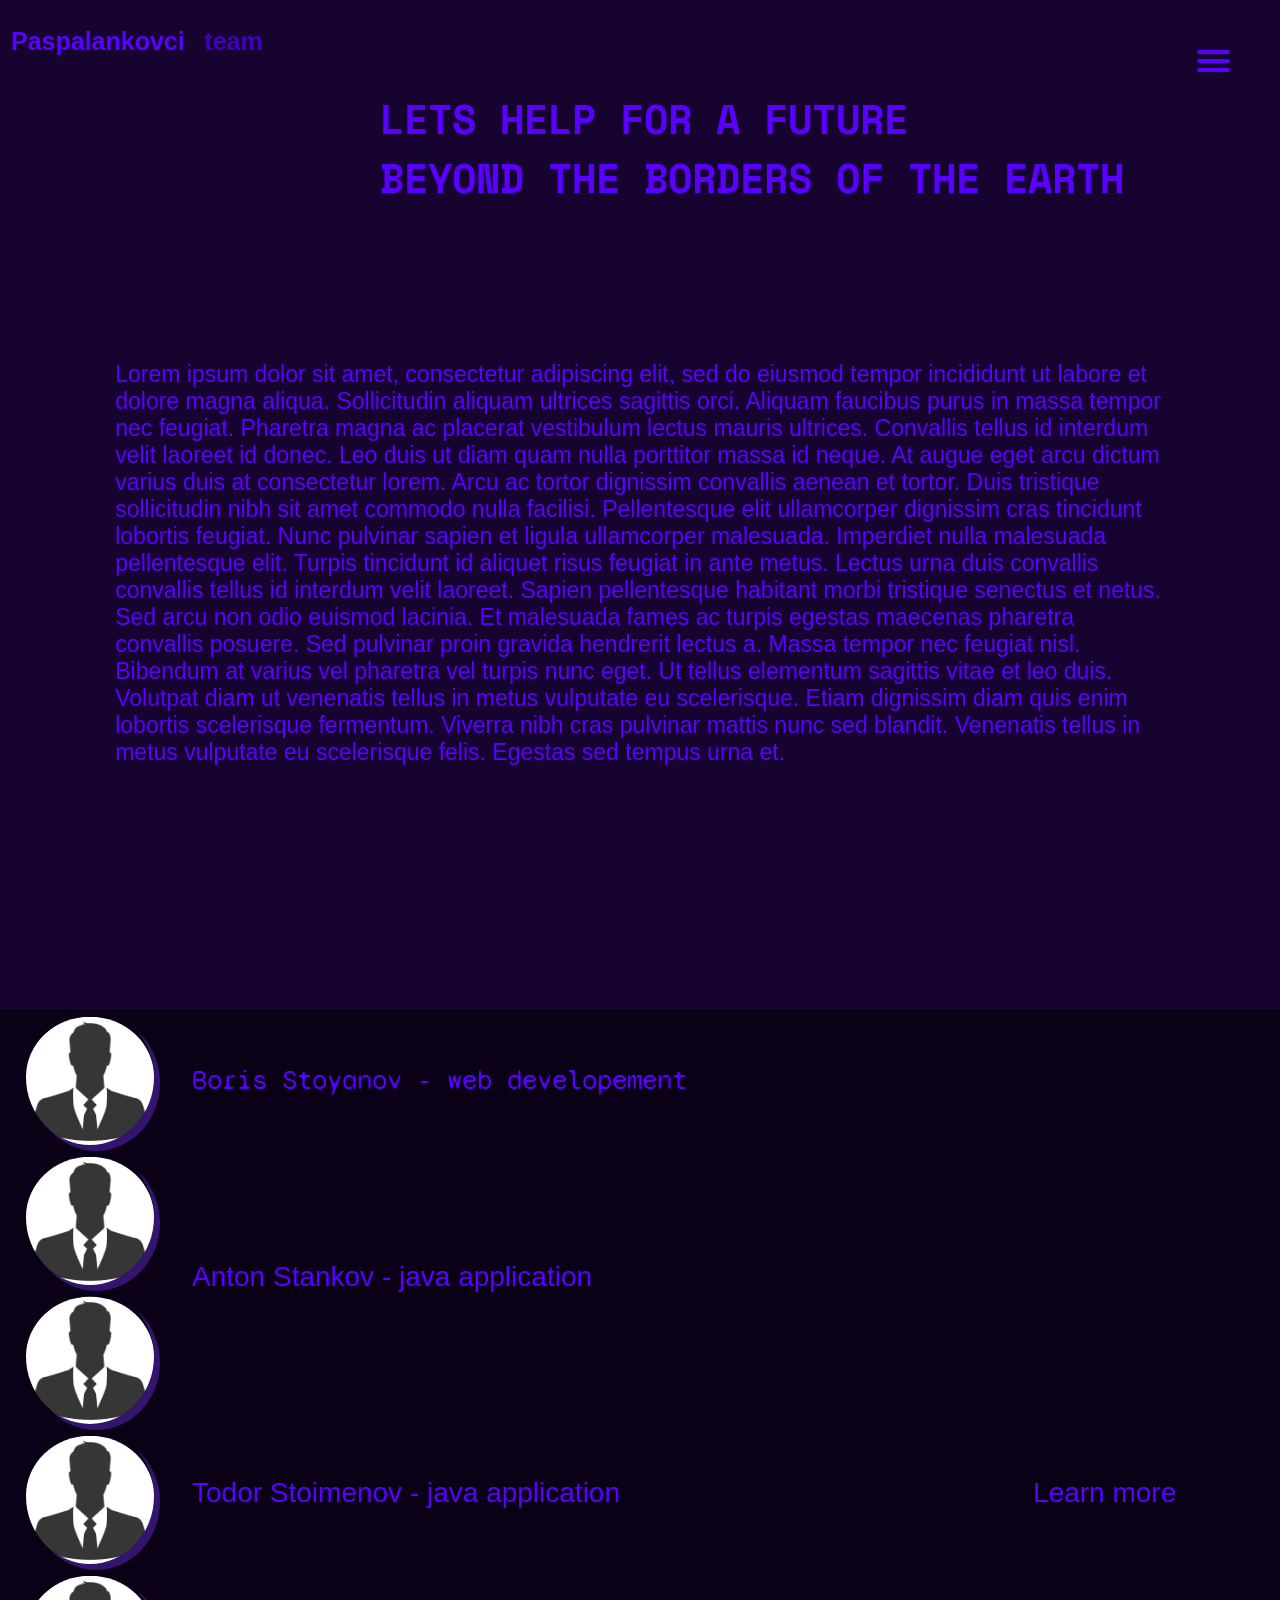
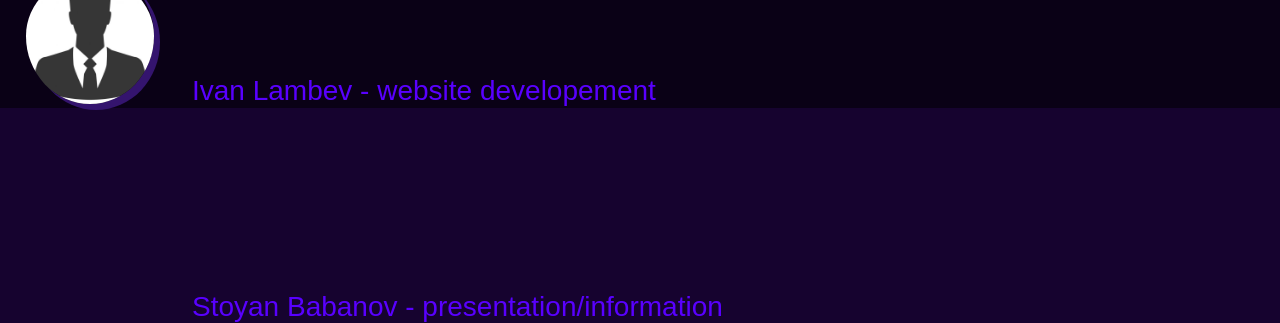
==== index.html @ 81187109 "den 1 raboteshto menu menu-home,about us,contacts:" ====
<!DOCTYPE html>
<html lang="en">
  <head>
    <meta charset="UTF-8" />
    <meta http-equiv="X-UA-Compatible" content="IE=edge" />
    <meta name="viewport" content="width=device-width, initial-scale=1.0" />
    <title>Main page</title>
    <link rel="stylesheet" href="css.css" />
  </head>

  <body style="background-color: rgb(22, 3, 47)">
    <nav role="navigation">
      <div id="menuToggle">
        <input type="checkbox" />
        <span></span>
        <span></span>
        <span></span>
        <ul id="menu">
          <a href="#">
            <li>Home</li>
          </a>

          <a href="about us.html">
            <li>About us</li>
          </a>
          <a href="contact_us.html">
            <li>Contacts</li>
          </a>
        </ul>
      </div>
    </nav>

    <h1 id="kr">Paspalankovci <a id="pospa">team</a></h1>
    <div style="height: 920px">
      <h2 class="krasivtext1">
        LETS HELP FOR A FUTURE <br />
        BEYOND THE BORDERS OF THE EARTH
      </h2>
      <p class="paragraph">
        Lorem ipsum dolor sit amet, consectetur adipiscing elit, sed do eiusmod
        tempor incididunt ut labore et dolore magna aliqua. Sollicitudin aliquam
        ultrices sagittis orci. Aliquam faucibus purus in massa tempor nec
        feugiat. Pharetra magna ac placerat vestibulum lectus mauris ultrices.
        Convallis tellus id interdum velit laoreet id donec. Leo duis ut diam
        quam nulla porttitor massa id neque. At augue eget arcu dictum varius
        duis at consectetur lorem. Arcu ac tortor dignissim convallis aenean et
        tortor. Duis tristique sollicitudin nibh sit amet commodo nulla
        facilisi. Pellentesque elit ullamcorper dignissim cras tincidunt
        lobortis feugiat. Nunc pulvinar sapien et ligula ullamcorper malesuada.
        Imperdiet nulla malesuada pellentesque elit. Turpis tincidunt id aliquet
        risus feugiat in ante metus. Lectus urna duis convallis convallis tellus
        id interdum velit laoreet. Sapien pellentesque habitant morbi tristique
        senectus et netus. Sed arcu non odio euismod lacinia. Et malesuada fames
        ac turpis egestas maecenas pharetra convallis posuere. Sed pulvinar
        proin gravida hendrerit lectus a. Massa tempor nec feugiat nisl.
        Bibendum at varius vel pharetra vel turpis nunc eget. Ut tellus
        elementum sagittis vitae et leo duis. Volutpat diam ut venenatis tellus
        in metus vulputate eu scelerisque. Etiam dignissim diam quis enim
        lobortis scelerisque fermentum. Viverra nibh cras pulvinar mattis nunc
        sed blandit. Venenatis tellus in metus vulputate eu scelerisque felis.
        Egestas sed tempus urna et.
      </p>
    </div>
    <div style="background-color: rgba(0, 0, 0, 0.534)">
      <div>
        <img src="images/test.jpg" alt="boris" class="snimki" />
        <p class="boris">Boris Stoyanov - web developement</p>
      </div>
      <div>
        <img src="images/test.jpg" alt="boris" class="snimki" />
        <p class="toni">Anton Stankov - java application</p>
      </div>
      <div>
        <img src="images/test.jpg" alt="boris" class="snimki" />
        <p class="toshko">
          Todor Stoimenov - java application
          <a class="aboutus1" href="about us.html">Learn more</a>
        </p>
      </div>
      <div>
        <img src="images/test.jpg" alt="boris" class="snimki" />
        <p class="ivan">Ivan Lambev - website developement</p>
      </div>
      <div>
        <img src="images/test.jpg" alt="boris" class="snimki" />
        <p class="stoqn">Stoyan Babanov - presentation/information</p>
      </div>
    </div>
  </body>
</html>
---- css.css ----
@import url("https://fonts.googleapis.com/css2?family=Space+Mono&family=Syne+Mono&display=swap");
.text1 {
  color: blue;
  position: center;
}
.paragraph {
  margin: 9%;
  padding-top: 3%;
  color: rgb(89, 0, 255);
  font-size: 23px;
}
#kr {
  padding-top: 0.8%;
  color: rgb(89, 0, 255);
  padding-left: 11px;
  font-size: 25px;
  font-family: -apple-system, BlinkMacSystemFont, "Segoe UI", Roboto, Oxygen,
    Ubuntu, Cantarell, "Open Sans", "Helvetica Neue", sans-serif;
  opacity: 100%;
}
#pospa {
  padding-left: 1%;
  font-size: 25px;
  font-family: -apple-system, BlinkMacSystemFont, "Segoe UI", Roboto, Oxygen,
    Ubuntu, Cantarell, "Open Sans", "Helvetica Neue", sans-serif;
  color: rgb(89, 0, 255);
  opacity: 65%;
}

.container {
  position: relative;
  text-align: center;
  color: rgb(255, 0, 0);
}
body {
  margin: 0;
  padding: 0;
  background: rgb(89, 0, 255) 0;
  color: #333333;
  font-family: "Roboto", sans-serif;
  overflow-x: hidden;
}

a {
  text-decoration: none !important;
  color: #232323;
  transition: color 0.3s ease;
}

a:hover {
  color: #ffffff;
}

#menuToggle {
  display: block;
  position: absolute;
  top: 50px;
  right: 50px;
  z-index: 1;
  -webkit-user-select: none;
  user-select: none;
}

#menuToggle input {
  display: block;
  width: 40px;
  height: 32px;
  position: absolute;
  top: -7px;
  left: -5px;
  cursor: pointer;
  opacity: 0;
  z-index: 2;
  -webkit-touch-callout: none;
}

#menuToggle span {
  display: block;
  width: 33px;
  height: 4px;
  margin-bottom: 5px;
  position: relative;
  background: rgb(89, 0, 255);
  border-radius: 3px;
  z-index: 1;
  transform-origin: 4px 0px;
  transition: "transform 0.5s cubic-bezier(0.77, 0.2, 0.05, 1.0)";
  background: " 0.5s cubic-bezier(0.77, 0.2, 0.05, 1.0)";
  opacity: "0.55s ease";
}

#menuToggle span:first-child {
  transform-origin: 0% 0%;
}

#menuToggle span:nth-last-child(2) {
  transform-origin: 0% 100%;
}

#menuToggle input:checked ~ span {
  opacity: 1;
  transform: rotate(45deg) translate(-2px, -1px);
  background: #232323;
}

#menuToggle input:checked ~ span:nth-last-child(3) {
  opacity: 0;
  transform: rotate(0deg) scale(0.2, 0.2);
}

#menuToggle input:checked ~ span:nth-last-child(2) {
  opacity: 1;
  transform: rotate(-45deg) translate(0, -1px);
}

#menu {
  position: absolute;
  width: 300px;
  margin: -100px 0 0 0;
  padding: 50px;
  padding-top: 125px;
  right: -100px;
  background: rgb(89, 0, 255);
  list-style-type: none;
  -webkit-font-smoothing: antialiased;
  transform-origin: 0% 0%;
  transform: translate(100%, 0);

  transition: transform 0.5s cubic-bezier(0.77, 0.2, 0.05, 1);
}

#menu li {
  padding: 10px 0;
  font-size: 22px;
}

#menuToggle input:checked ~ ul {
  transform: scale(1, 1);
  opacity: 1;
}
.krasivtext1 {
  position: relative;
  font-family: "Space Mono", monospace;
  color: rgb(89, 0, 255);
  font-size: 40px;
  left: 29.7%;
}
.text2 {
  position: fixed;
  top: 30%;
  left: 40%;
  font-size: 50px;
  color: rgb(89, 0, 255);
}
.snimki {
  width: 10%;
  position: relative;
  padding-top: 0.6%;
  left: 2%;
  border-radius: 50%;
  box-shadow: 6px 6px rgb(52, 20, 110);
}

.boris {
  font-family: "Syne Mono", monospace;
  position: absolute;
  top: 115%;
  left: 15%;
  font-size: 28px;
  color: rgb(89, 0, 255);
}
.toni {
  position: absolute;
  top: 137%;
  left: 15%;
  font-size: 28px;
  color: rgb(89, 0, 255);
}
.toshko {
  position: absolute;
  top: 161%;
  left: 15%;
  font-size: 28px;
  color: rgb(89, 0, 255);
}
.ivan {
  position: absolute;
  top: 183%;
  left: 15%;
  font-size: 28px;
  color: rgb(89, 0, 255);
}
.stoqn {
  position: absolute;
  top: 207%;
  left: 15%;
  font-size: 28px;
  color: rgb(89, 0, 255);
}
.aboutus1 {
  position: relative;
  left: 70%;
  color: rgb(89, 0, 255);
}
.contacts {
  position: absolute;
  left: 30%;
  color: rgb(89, 0, 255);
}
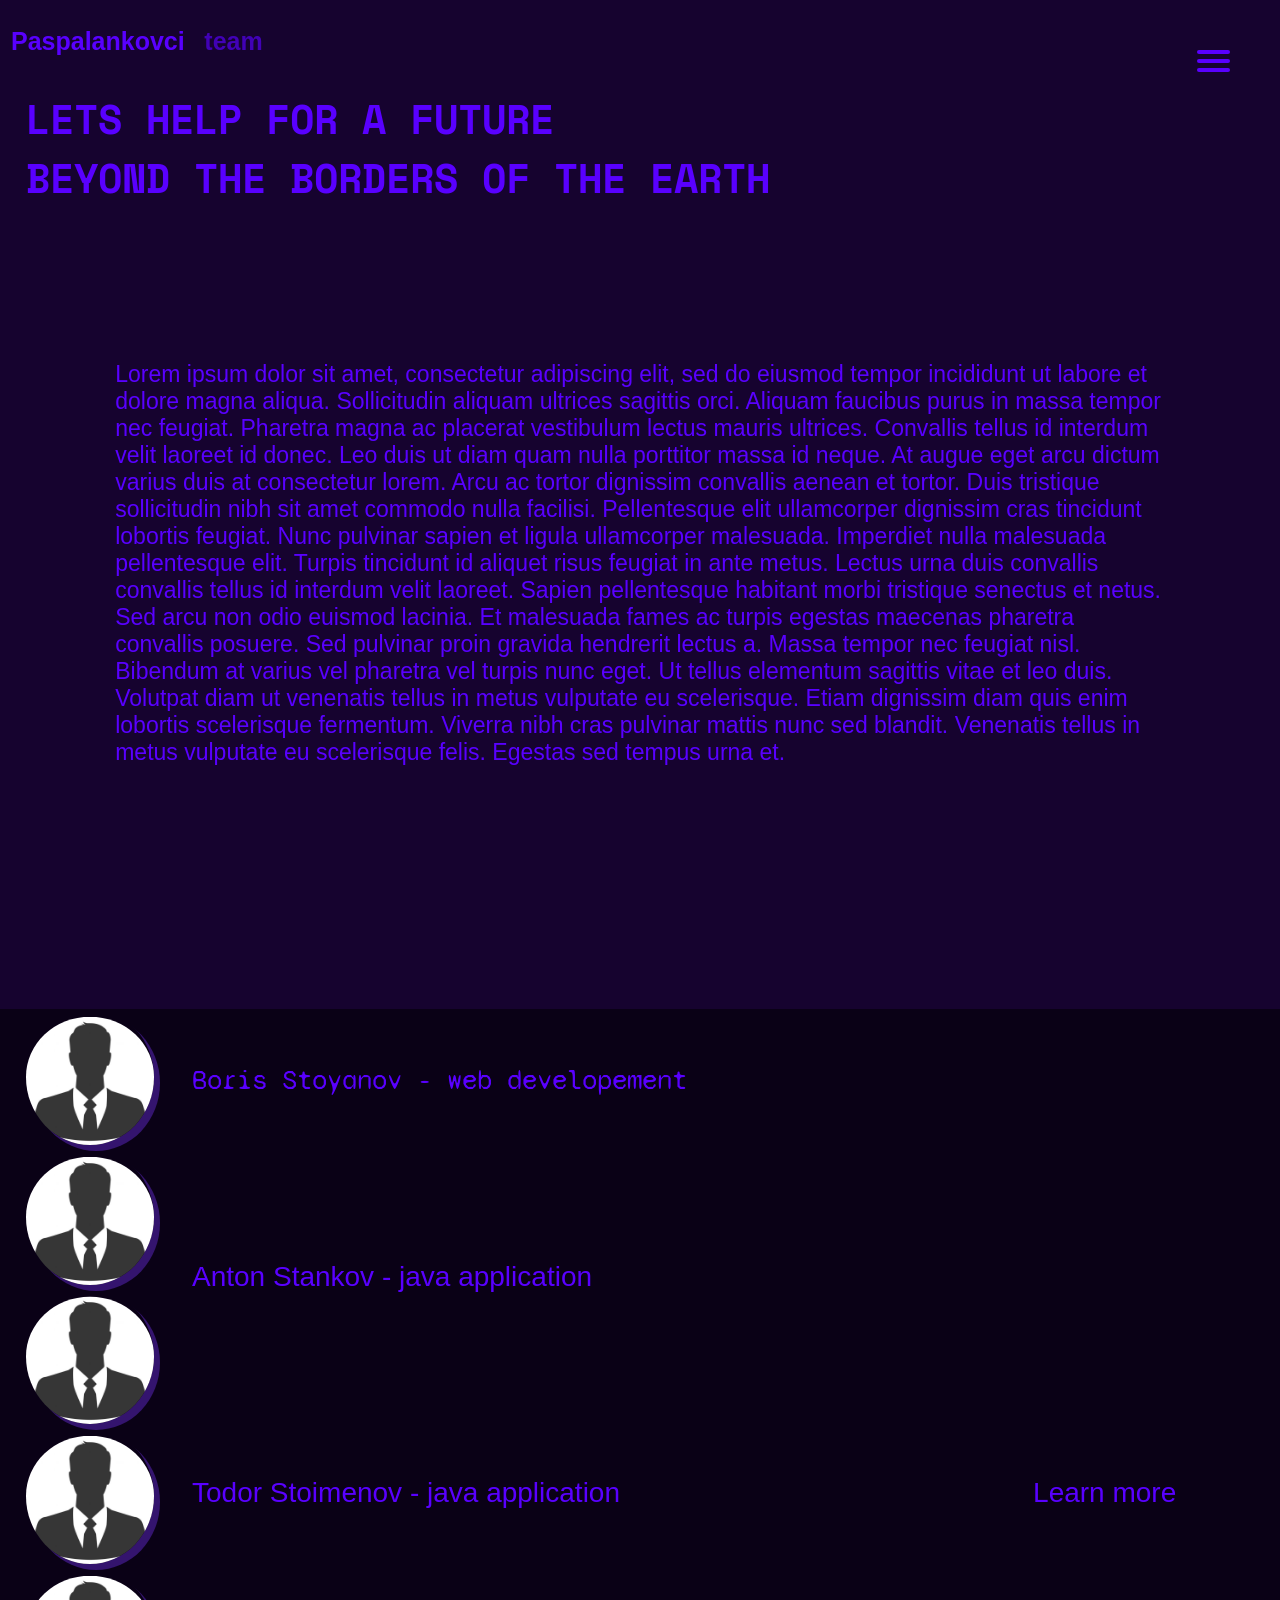
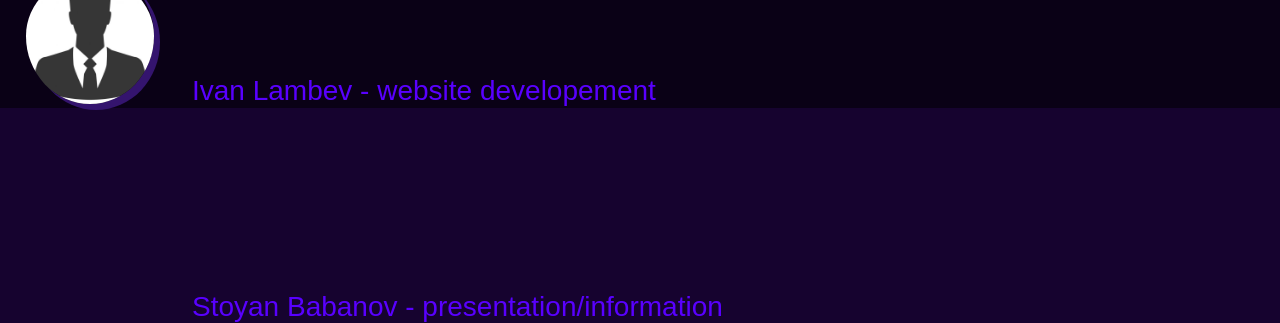
==== commit 85c3ed01: "den 2 contacti Fixed contacs, added new e-mail" ====
--- a/index.html
+++ b/index.html
@@ -16,14 +16,14 @@
         <span></span>
         <span></span>
         <ul id="menu">
-          <a href="#">
+          <a href="index.html">
             <li>Home</li>
           </a>
 
           <a href="about us.html">
             <li>About us</li>
           </a>
-          <a href="contact_us.html">
+          <a href="contacts.html">
             <li>Contacts</li>
           </a>
         </ul>
--- a/css.css
+++ b/css.css
@@ -143,7 +143,7 @@
   font-family: "Space Mono", monospace;
   color: rgb(89, 0, 255);
   font-size: 40px;
-  left: 29.7%;
+  left: 2%;
 }
 .text2 {
   position: fixed;
@@ -202,8 +202,8 @@
   left: 70%;
   color: rgb(89, 0, 255);
 }
-.contacts {
-  position: absolute;
-  left: 30%;
-  color: rgb(89, 0, 255);
-}
+.e_mails{
+  position: absolute;
+  left: 3%;
+  color: rgb(89, 0, 255);
+}
